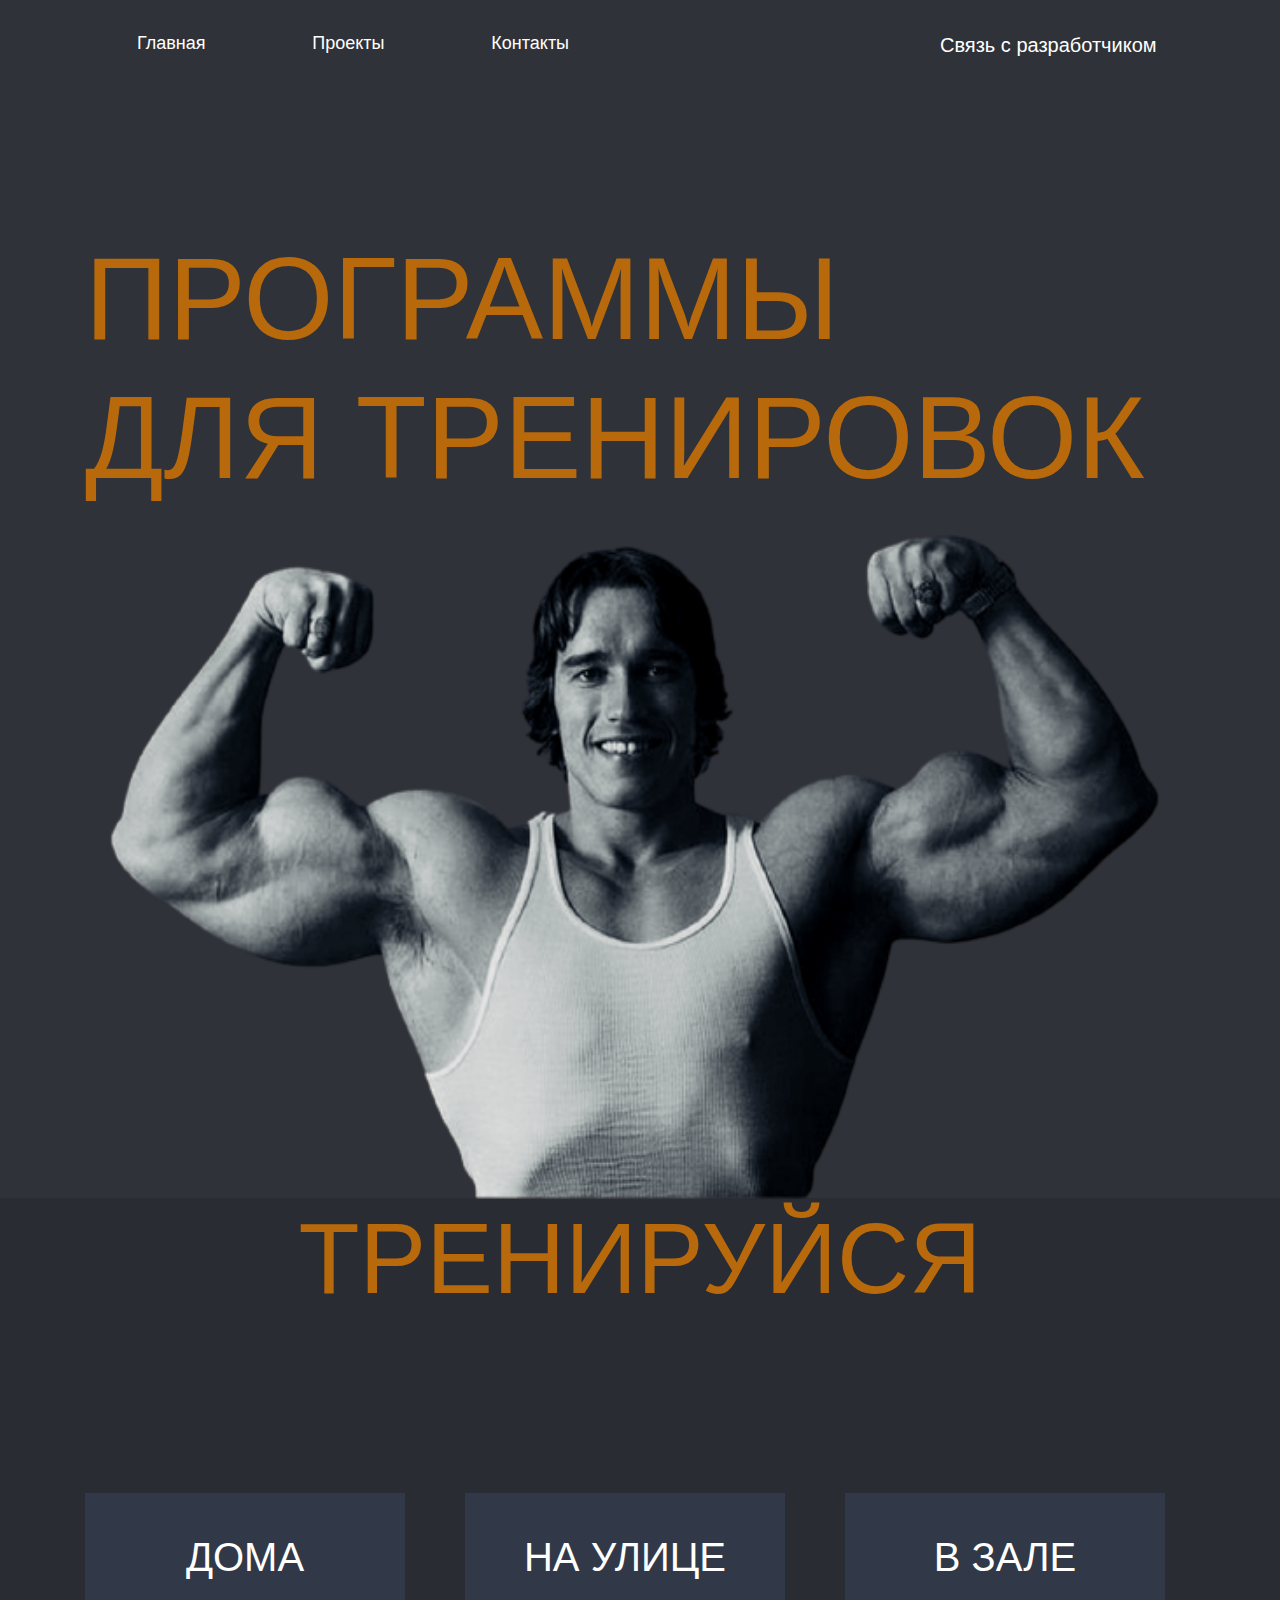
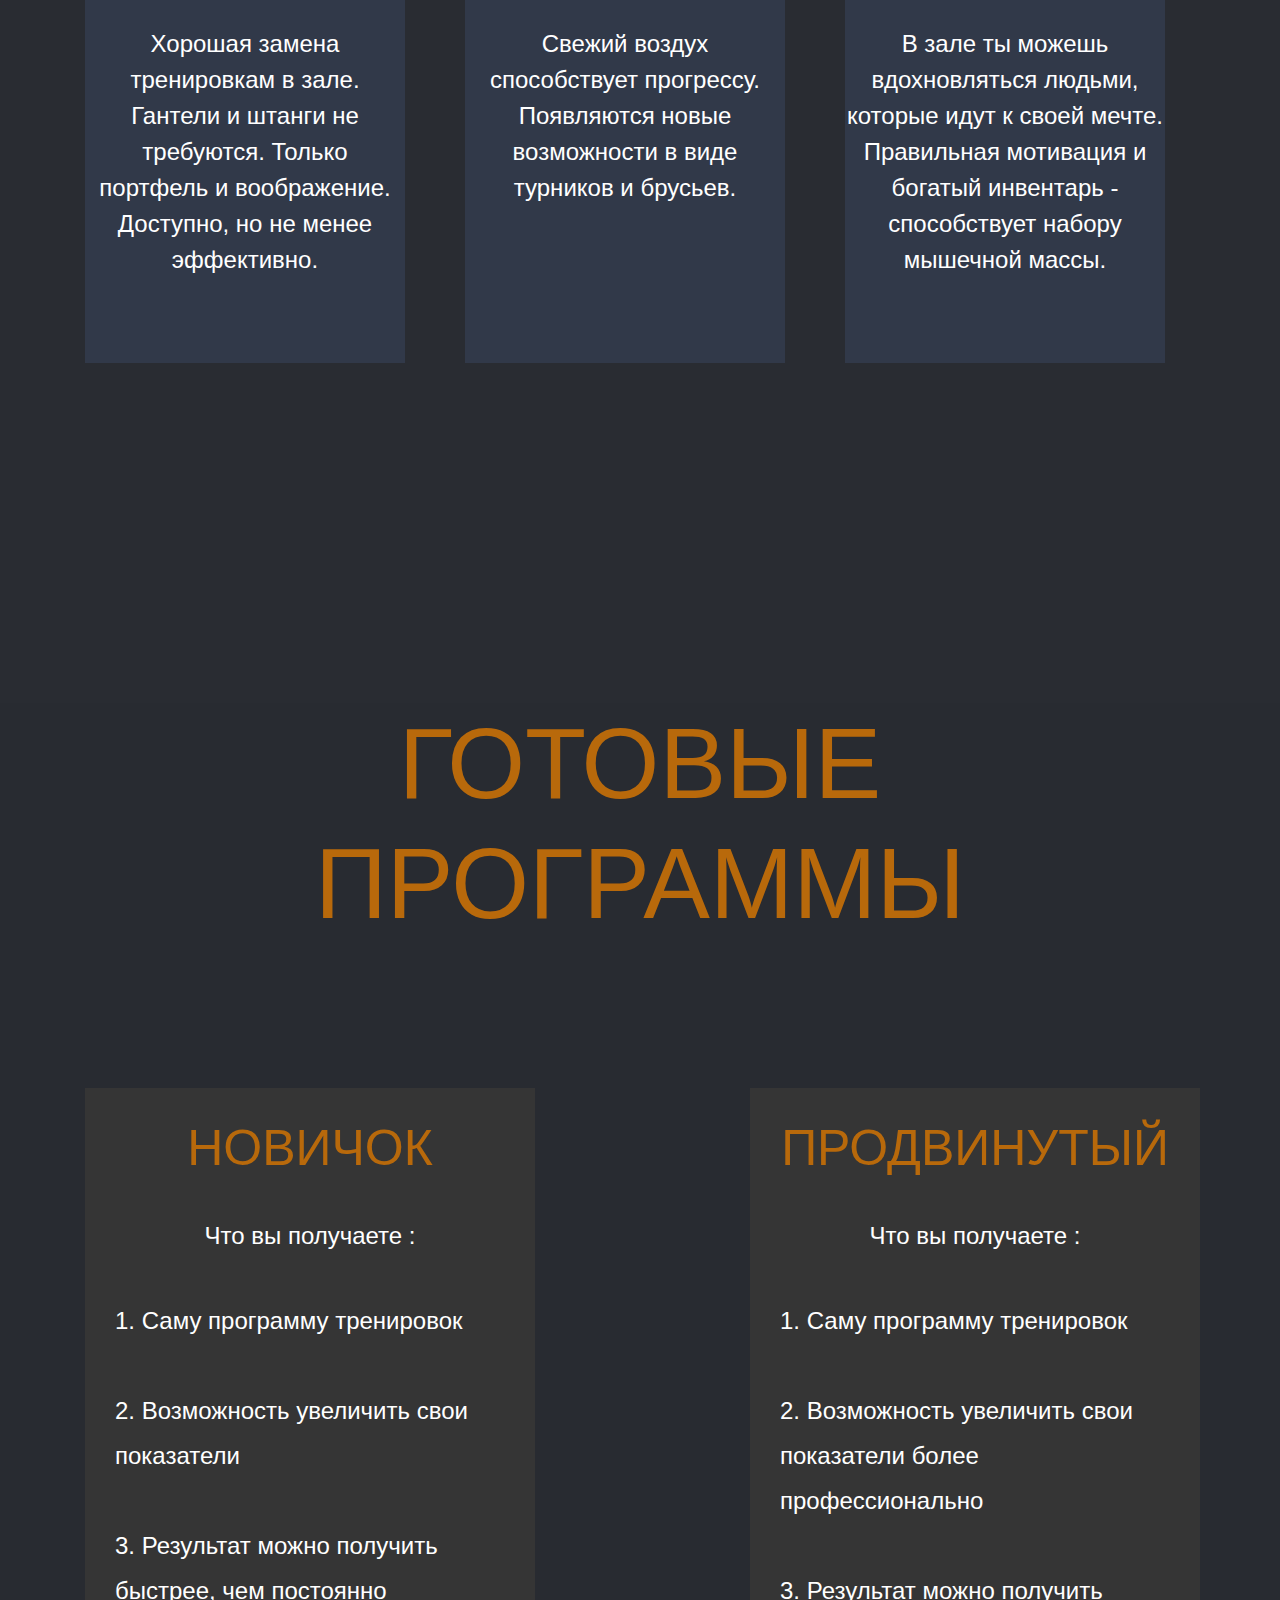
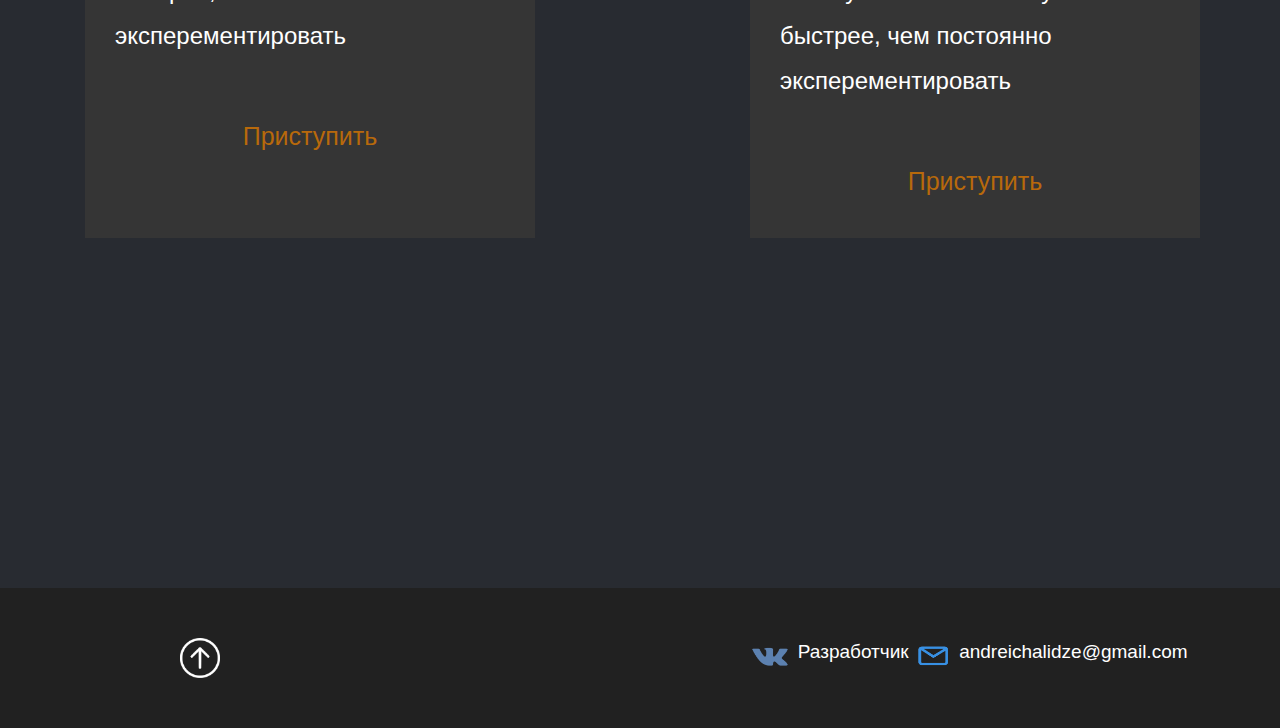
==== index.html @ c615dbe6 "created a website" ====
<!doctype html>
<html lang="ru">
  <head>
    <title>Program</title>
    <!-- Required meta tags -->
    <meta charset="utf-8">
    <meta name="viewport" content="width=device-width, initial-scale=1, shrink-to-fit=no">
    <link rel="stylesheet" href="styles/style.css">
    <!-- Bootstrap CSS -->
    <link rel="stylesheet" href="https://stackpath.bootstrapcdn.com/bootstrap/4.3.1/css/bootstrap.min.css" integrity="sha384-ggOyR0iXCbMQv3Xipma34MD+dH/1fQ784/j6cY/iJTQUOhcWr7x9JvoRxT2MZw1T" crossorigin="anonymous">
  </head>
  <body>
    <section class="main">
      <div class="container">
        <!--Main-header-->
        <div class="main-header">
          <div class="row">
            <div class="col-lg-6 col-md-12 col-12">
              <div class="main-header-menu">
                <a href="#main">Главная</a>
                <a href="#services">Проекты</a>
                <a href="#contacts">Контакты</a>
              </div>
            </div>
            <div class="col-lg-3 offset-lg-3">
              <div class="main-header-contacts">
                <a href="mailto:andreichalidze@gmail.com">Связь с разработчиком</a>
              </div>
            </div>
          </div>
        </div>
        <!--Main-content-->
        <div id="main" class="main-content">
          <div class="row">
            <div class="col-lg-12 col-md-12">
              <div class="main-content-text">
                <h1>ПРОГРАММЫ <br> ДЛЯ ТРЕНИРОВОК</h1>
              </div>
            </div>
           <div class="main-content-img">
              <img src="img/human.png" alt="Human" >
           </div>
          </div>
        </div>
      </div>
    </section>
    <!--Section work-->
<section class="work">
  <div class="container">
    <div class="work-header text-center">
      <h2>ТРЕНИРУЙСЯ</h2>
    </div>
    <div class="work-content">
      <div class="row">
          <div class="col-lg-4">
            <div class="box">
              <h2>ДОМА</h2>
            <p>Хорошая замена тренировкам в зале.
               Гантели и штанги не требуются.
               Только портфель и воображение.
                Доступно, но не менее эффективно.</p>
            </div>
          </div>
          <div class="col-lg-4 c">
            <div class="box">
              <h2>НА УЛИЦЕ</h2>
            <p>Свежий воздух способствует прогрессу.
              Появляются новые возможности в виде
               турников и брусьев.</p>
            </div>
          </div>
          <div class="col-lg-4">
            <div class="box">
              <h2>В ЗАЛЕ</h2>
            <p>В зале ты можешь вдохновляться людьми, 
              которые идут к своей мечте.
               Правильная мотивация и богатый инвентарь
                - способствует набору мышечной массы.</p>
            </div>
          </div>
      </div>
    </div>
      </div>
</section>
 <!--Section services-->
<section id="services" class="services">
 <div class="container">
    <div class="services-header text-center">
      <h2>ГОТОВЫЕ <br> ПРОГРАММЫ</h2>
    </div>
   <div class="services-content">
      <div class="row">
        <div class="col-lg-5 col-md-12">
          <div class="box">
            <h2>НОВИЧОК</h2>
          <p>Что вы получаете :</p>
          <p>1. Саму программу тренировок
            <br> <br>
            2. Возможность увеличить свои показатели
            <br> <br>
            3. Результат можно получить 
            быстрее, чем постоянно эксперементировать  </p>
            <a href="page/page_2/index.html">Приступить</a>
          </div>
        </div>
        <div class="col-lg-5 offset-lg-2 col-md-12">
            <div class="box">
              <h2>ПРОДВИНУТЫЙ</h2>
            <p>Что вы получаете :</p>
            <p>1. Саму программу тренировок
              <br> <br>
              2. Возможность увеличить свои показатели более профессионально
              <br> <br>
              3. Результат можно получить 
              быстрее, чем постоянно эксперементировать  </p>
              <a href="page/page_2/index.html">Приступить</a>
          </div>
      </div>
    </div>
 </div>
</section>

<!--Section contacts-->
<section id="contacts" class="contacts">
  <div class="container">
    <div class="row">
      <div class="col-lg-2 offset-lg-1">
        <div class="contacts-menu">
          <a href="#main"><img src="img/icons/ya-removebg-preview.png" alt="Якорь на верх"></a>
        </div>
      </div>
      <div class="col-lg-5 offset-lg-4 col-md-12">
        <div class="contacts-social">
          <img src="img/icons/vk-removebg-preview.png" alt="vk">
          <a href="#">Разработчик</a>
          <img src="img/icons/mail-removebg-preview.png" alt="mail">
          <a href="mailto:andreichalidze@gmail.com">andreichalidze@gmail.com</a>
        </div>
      </div>
    </div>
  </div>
</section>
    <!-- jQuery first, then Popper.js, then Bootstrap JS -->
    <script src="https://stackpath.bootstrapcdn.com/bootstrap/4.3.1/js/bootstrap.min.js" integrity="sha384-JjSmVgyd0p3pXB1rRibZUAYoIIy6OrQ6VrjIEaFf/nJGzIxFDsf4x0xIM+B07jRM" crossorigin="anonymous"></script>
  </body>
</html>
---- styles/style.css ----
html {
  font-size: 10px;
}
body {
  height: 100vh;
  width: 100%;
  margin: 0 auto ;
}
.main {
  background-color: #2F3238;
}
.main-header-menu {
  padding: 3rem 0;
}
.main-header-menu a {
  margin: 0 5.2rem;
  font-size: 1.8rem;
  color: #FFFFFF;
}
.main-header-menu a:hover {
  color: #fc557c;
  text-decoration: none;
  border-bottom: 1px solid #fc557c;
  transition: 0.4s;
}
.main-header-menu a:focus {
  color: #fc557c;
  border-bottom: 1px solid #fc557c;
}
.main-header-contacts {
  padding: 3rem 0;
}
.main-header-contacts a {
  font-size: 2rem;
  color: #FFFFFF;
}
.main-header-contacts a:hover {
  color: #fc557c;
  text-decoration: none;
  border-bottom: 1px solid #fc557c;
  transition: 0.4s;
}
.main-header-contacts a:focus {
  color: #fc557c;
  border-bottom: 1px solid #fc557c;
}
.main-content-text {
  margin-top: 14rem;
}
.main-content-text h1 {
  color: #B8690B;
  font-size: 11.6rem;
}
.main-content-img {
  display: block;
  text-align: center;
  margin-left: -6rem;
  margin-top: 1.1rem;
  margin-bottom: -0.8rem;
}
.main-content-img img {
  width: 1209px;
  height: 682px;
}
.work {
  background-color: #292C32;
}
.work-header h2 {
  font-weight: 500;
  font-size: 10rem;
  color: #B8690B;
}
.work-content .box {
  background-color: #313949;
  width: 32rem;
  height: 47rem;
  margin-top: 17rem;
  margin-bottom: 34rem;
}
.work-content .box h2 {
  padding: 4rem;
  text-align: center;
  font-weight: 500;
  font-size: 4rem;
  color: #FFFFFF;
}
.work-content .box p {
  text-align: center;
  font-weight: 500;
  font-size: 2.4rem;
  color: #FFFFFF;
}
.services {
  background-color: #282b31;
}
.services-header h2 {
  font-weight: 500;
  font-size: 10rem;
  color: #B8690B;
}
.services-content h2 {
  text-align: center;
  padding: 3rem;
  font-weight: 500;
  font-size: 5rem;
  color: #B8690B;
}
.services-content a {
  margin-top: 6rem;
  font-weight: 500;
  font-size: 2.5rem;
  color: #B8690B;
  display: block;
  text-align: center;
}
.services-content a:hover {
  color: #e2810b;
  text-decoration: none;
  transition: 0.4s;
}
.services-content .box {
  background-color: #353535;
  height: 75rem;
  width: 46rem;
  margin-top: 14rem;
  margin-bottom: 35rem;
}
.services-content .box p {
  line-height: 5rem;
  padding: 3rem 3rem 0 3rem;
  font-weight: 500;
  font-size: 2.5rem;
  color: #FFFFFF;
}
.services-content .box p:nth-child(2) {
  text-align: center;
  padding: 0;
}
.services-content .box {
  background-color: #353535;
  height: 75rem;
  width: 45rem;
  margin-top: 14rem;
  margin-bottom: 35rem;
}
.services-content .box p {
  line-height: 4.5rem;
  padding: 3rem 3rem 0 3rem;
  font-weight: 500;
  font-size: 2.4rem;
  color: #FFFFFF;
}
.services-content .box p:nth-child(2) {
  text-align: center;
  padding: 0;
}
.contacts {
  padding: 5rem;
  background-color: #212121;
  display: block;
}
.contacts-menu img {
  width: 40px;
  height: 40px;
}
.contacts-social a {
  color: #FFFFFF;
  font-size: 19px;
  padding: 0 0.5rem;
}
.contacts-social a:hover {
  color: #fc557c;
  text-decoration: none;
  border-bottom: 1px solid #fc557c;
  transition: 0.4s;
}
.contacts-social a:focus {
  color: #fc557c;
  border-bottom: 1px solid #fc557c;
}
.contacts-social img {
  width: 40px ;
  height: 28px;
}
.contacts-social img:nth-child(3) {
  width: 35px;
  height: 30px;
}
@media (max-width: 575px) {
  .main-header-menu {
    text-align: center;
  }
  .main-header-menu a {
    margin: 1rem;
    font-size: 1.2rem;
  }
  .main-header-contacts {
    text-align: center;
  }
  .main-header-contacts a {
    font-size: 0;
  }
  .main-content-text {
    margin-top: 1rem;
  }
  .main-content-text h1 {
    font-size: 5rem ;
  }
  .main-content-img {
    display: block;
    text-align: center;
    margin-left: -1.3rem;
    margin-top: 1.6rem;
    margin-bottom: -0.5rem;
  }
  .main-content-img img {
    width: 365px;
    height: 230px;
  }
  .work-header {
    padding: 3.2rem 0 0 0;
  }
  .work-header h2 {
    font-size: 4rem;
  }
  .work-content .box {
    margin-top: 5rem;
    margin-left: 1rem;
    margin-bottom: 3rem;
    height: 35rem;
  }
  .work-content .box h2 {
    font-size: 3rem;
  }
  .work-content .box p {
    font-size: 1.5rem;
    line-height: 3rem;
  }
  .services-header {
    padding: 3.5rem 0 0 0;
  }
  .services-header h2 {
    font-size: 4rem;
  }
  .services-content .box {
    width: 35rem;
    height: 50rem;
    margin-left: -1rem;
    margin-bottom: 1rem;
  }
  .services-content .box h2 {
    font-size: 3rem;
    text-align: center;
  }
  .services-content .box p {
    font-size: 1.5rem;
    line-height: 3rem;
  }
  .services-content .box a {
    font-size: 2rem;
  }
  .services-content .box {
    width: 35rem;
    height: 50rem;
    margin-left: -1rem;
    margin-bottom: 3rem;
  }
  .services-content .box h2 {
    font-size: 3rem;
    text-align: center;
  }
  .services-content .box p {
    font-size: 1.5rem;
    line-height: 3rem;
  }
  .services-content .box a {
    font-size: 2rem;
  }
  .contacts-menu img {
    width: 0;
    height: 0;
  }
  .contacts-social {
    text-align: center;
  }
  .contacts-social a {
    font-size: 1rem;
  }
  .contacts-social a:nth-child(4) {
    padding: 2rem 0 0 0 ;
  }
  .contacts-social img {
    margin-left: 2rem;
    width: 0px ;
    height: 0px;
  }
  .contacts-social img:nth-child(3) {
    width: 0px;
    height: 0px;
  }
}
@media (max-width: 767px) {
  .main-header-menu {
    text-align: center;
  }
  .main-header-menu a {
    margin: 1rem;
    font-size: 1.3rem;
  }
  .main-header-contacts {
    text-align: center;
  }
  .main-header-contacts a {
    font-size: 0;
  }
  .main-content-text {
    margin-top: 1rem;
  }
  .main-content-text h1 {
    text-align: center;
    font-size: 6rem ;
  }
  .main-content-img {
    display: block;
    text-align: center;
    margin-left: 5rem;
    margin-top: 1.9rem;
    margin-bottom: -0.5rem;
  }
  .main-content-img img {
    width: 380px;
    height: 240px;
  }
  .work-header {
    padding: 3.2rem 0 0 0;
  }
  .work-header h2 {
    font-size: 4rem;
  }
  .work-content .box {
    margin-top: 5rem;
    margin-left: 19rem;
    margin-bottom: 3rem;
    height: 35rem;
  }
  .work-content .box h2 {
    font-size: 3rem;
  }
  .work-content .box p {
    font-size: 1.5rem;
    line-height: 3rem;
  }
  .services-header {
    padding: 3.5rem 0 0 0;
  }
  .services-header h2 {
    font-size: 4rem;
  }
  .services-content .box {
    width: 35rem;
    height: 50rem;
    margin-left: 19rem;
    margin-bottom: 1rem;
  }
  .services-content .box h2 {
    font-size: 3rem;
    text-align: center;
  }
  .services-content .box p {
    font-size: 1.5rem;
    line-height: 3rem;
  }
  .services-content .box a {
    font-size: 2rem;
  }
  .services-content .box {
    width: 35rem;
    height: 50rem;
    margin-left: -1rem;
    margin-bottom: 3rem;
  }
  .services-content .box h2 {
    font-size: 3rem;
    text-align: center;
  }
  .services-content .box p {
    font-size: 1.5rem;
    line-height: 3rem;
  }
  .services-content .box a {
    font-size: 2rem;
  }
  .contacts-menu img {
    width: 0;
    height: 0;
  }
  .contacts-social {
    text-align: center;
  }
  .contacts-social a {
    font-size: 1rem;
  }
  .contacts-social a:nth-child(4) {
    padding: 2rem 0 0 0 ;
  }
  .contacts-social img {
    margin-left: 2rem;
    width: 0px ;
    height: 0px;
  }
  .contacts-social img:nth-child(3) {
    width: 0px;
    height: 0px;
  }
}
@media (max-width: 992px) {
  .main-header-menu a {
    margin: 4.5rem;
    font-size: 1.3rem;
  }
  .main-header-contacts a {
    font-size: 1.4rem;
  }
  .main-content-text {
    margin-top: 4rem;
  }
  .main-content-text h1 {
    text-align: center;
    font-size: 9rem ;
  }
  .main-content-img {
    display: block;
    text-align: center;
    margin-left: 13rem;
    margin-top: 1.9rem;
    margin-bottom: -0.5rem;
  }
  .main-content-img img {
    width: 709px;
    height: 390px;
  }
  .work-header {
    padding: 3.2rem 0 0 0;
  }
  .work-header h2 {
    font-size: 5.5rem;
  }
  .work-content .box {
    margin-top: 5rem;
    margin-left: -1.5rem;
    margin-bottom: 3rem;
    height: 35rem;
  }
  .work-content .box h2 {
    font-size: 3rem;
  }
  .work-content .box p {
    font-size: 1.5rem;
    line-height: 3rem;
  }
  .services-header {
    padding: 3.5rem 0 0 0;
  }
  .services-header h2 {
    font-size: 5.5rem;
  }
  .services-content .box {
    width: 35rem;
    height: 50rem;
    margin-bottom: 3rem;
  }
  .services-content .box h2 {
    font-size: 3rem;
    text-align: center;
  }
  .services-content .box p {
    font-size: 1.5rem;
    line-height: 3rem;
  }
  .services-content .box a {
    font-size: 2rem;
  }
  .services-content .box {
    width: 35rem;
    height: 50rem;
    margin-left: 1rem;
    margin-bottom: 5rem;
  }
  .services-content .box h2 {
    font-size: 3rem;
    text-align: center;
  }
  .services-content .box p {
    font-size: 1.5rem;
    line-height: 3rem;
  }
  .services-content .box a {
    font-size: 2rem;
  }
  .contacts-menu img {
    width: 30px;
    height: 30px;
  }
  .contacts-social {
    text-align: center;
  }
  .contacts-social a {
    font-size: 1rem;
  }
  .contacts-social a:nth-child(4) {
    padding: 2rem 0 0 0 ;
  }
  .contacts-social img {
    margin-left: 5rem;
    width: 0px ;
    height: 0px;
  }
  .contacts-social img:nth-child(3) {
    width: 0px;
    height: 0px;
  }
}
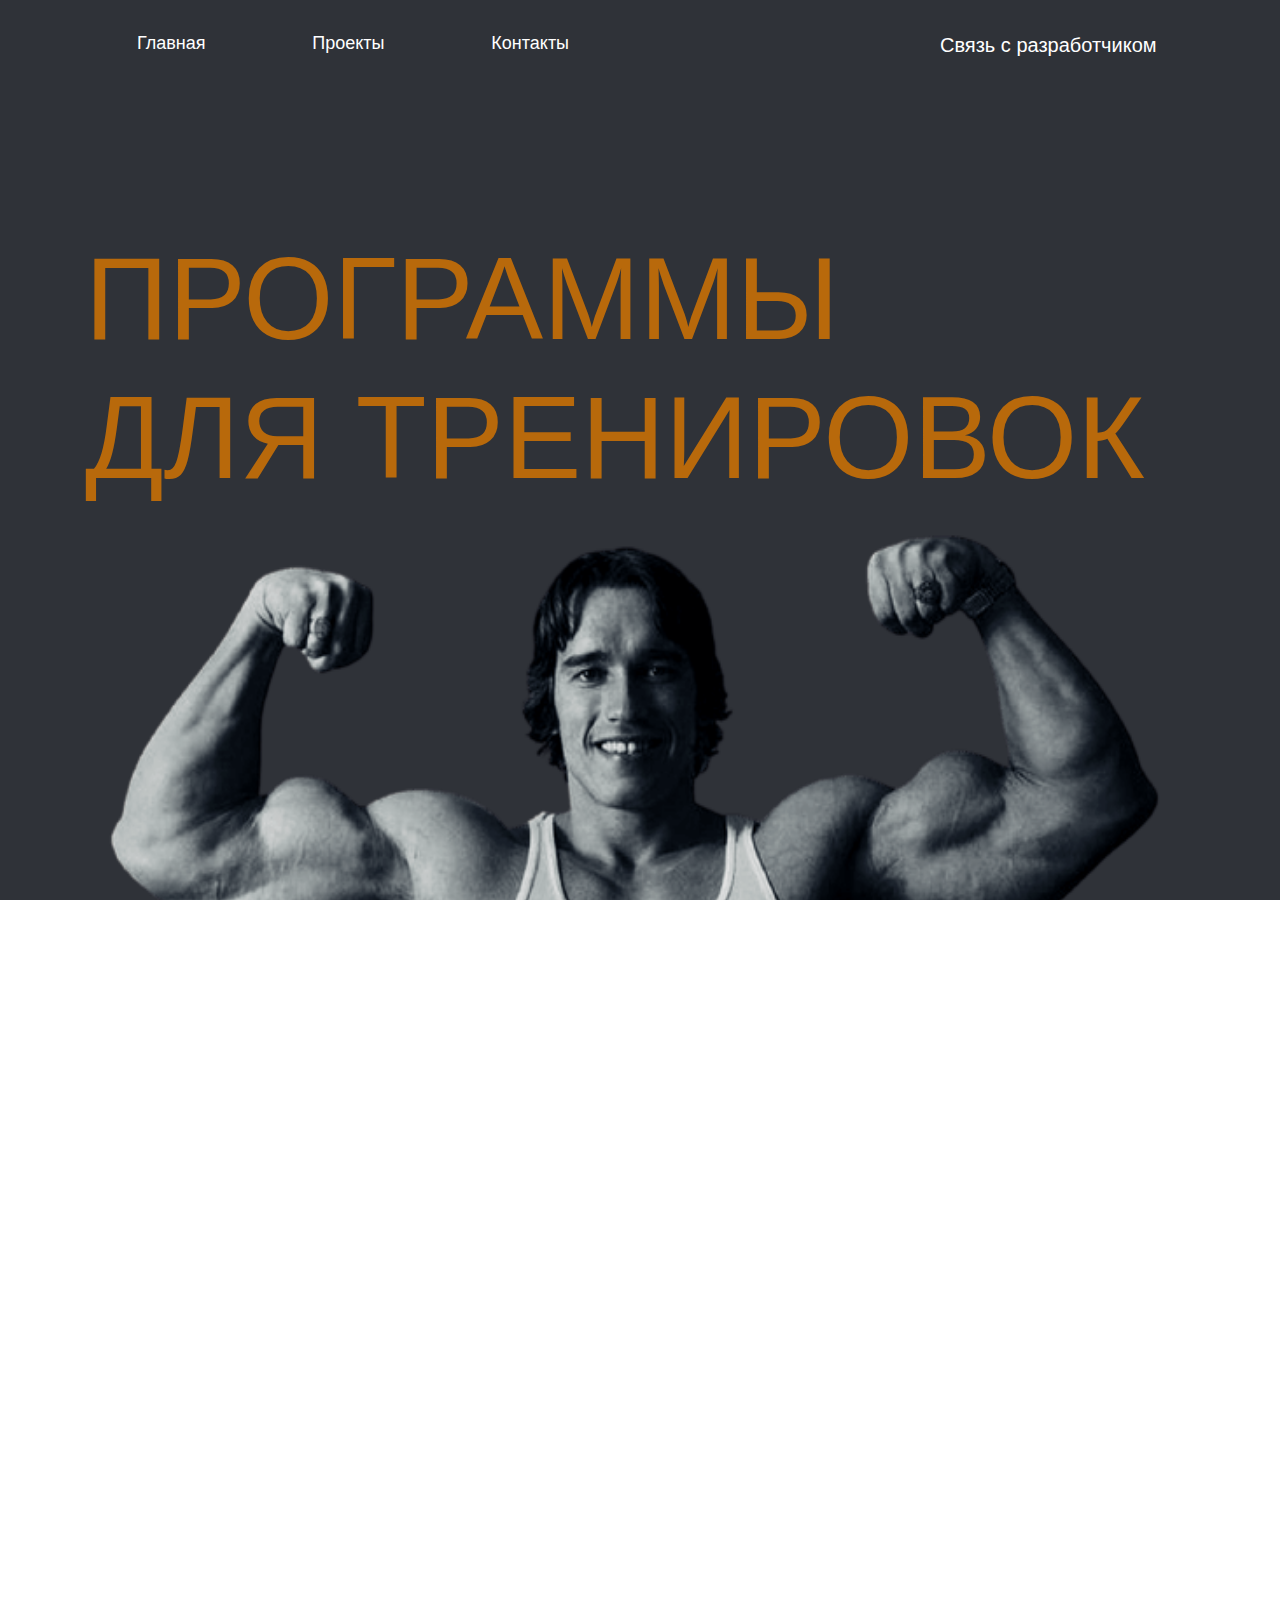
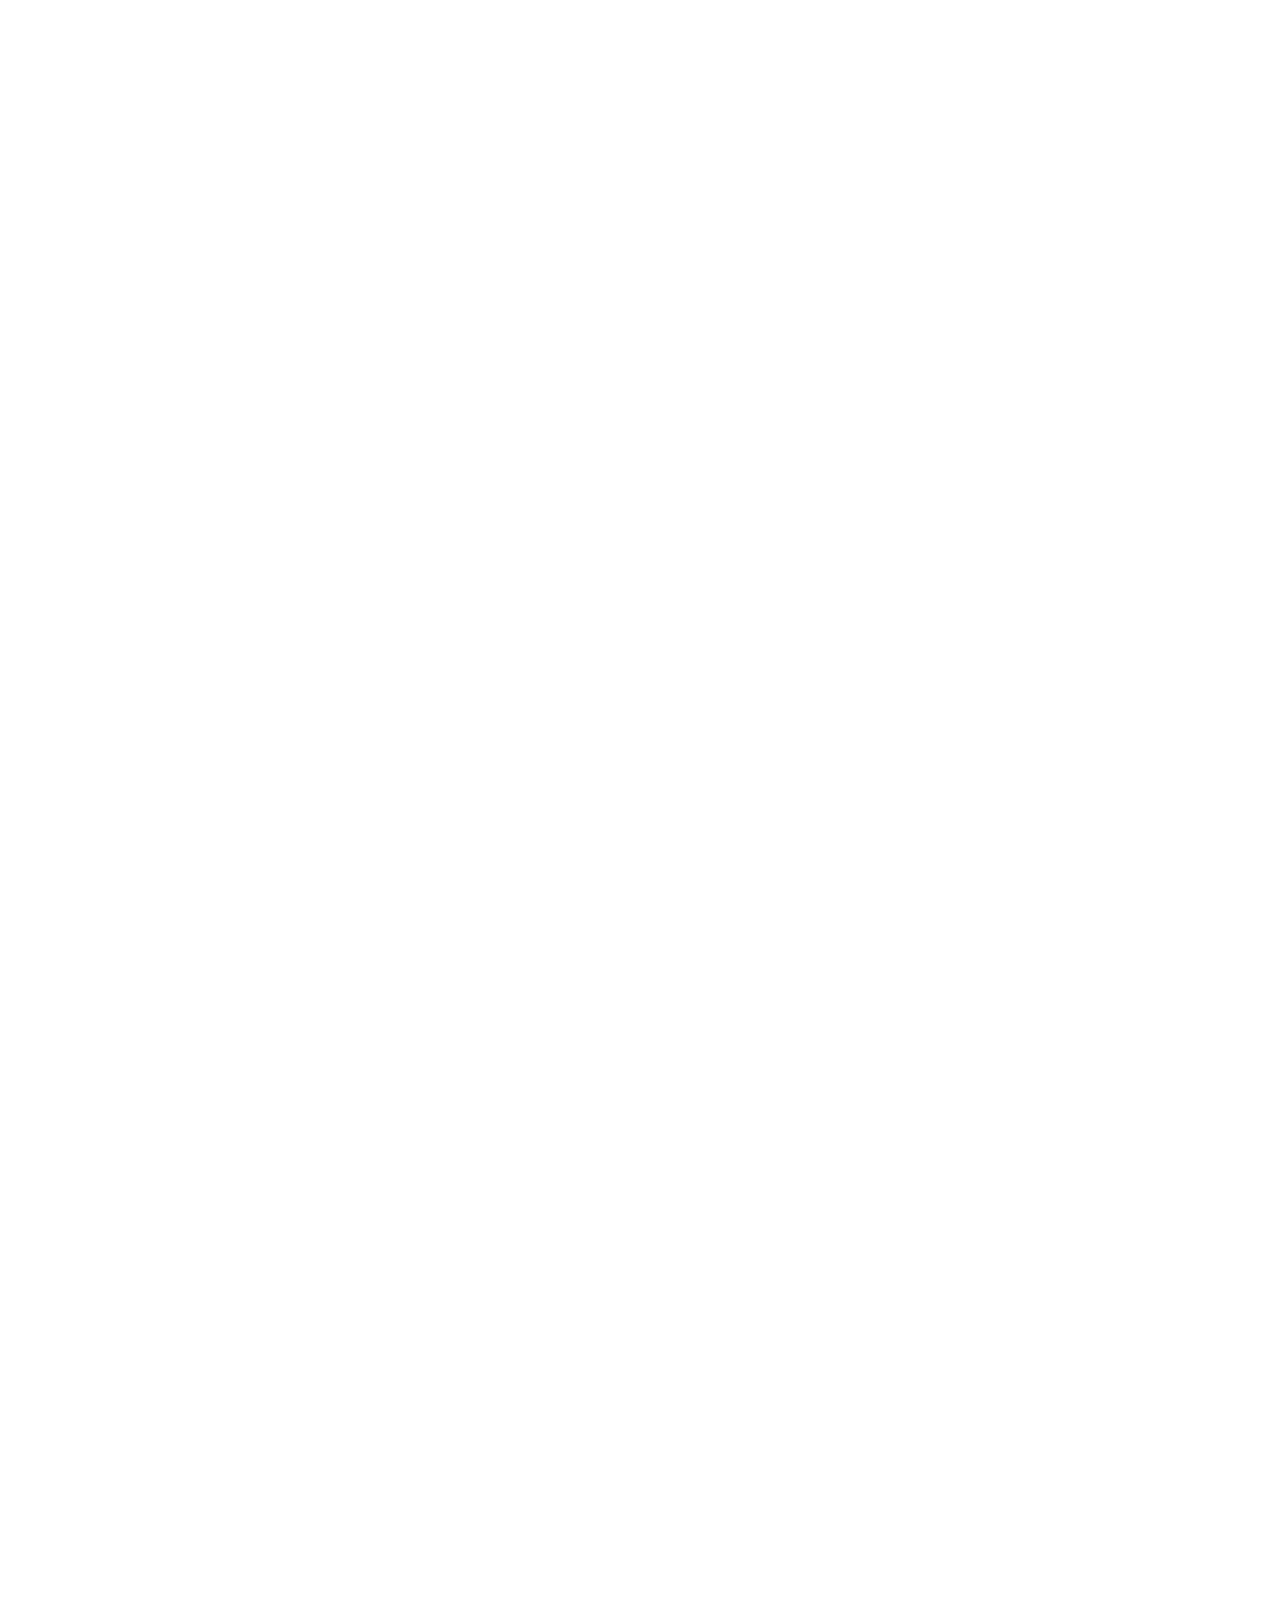
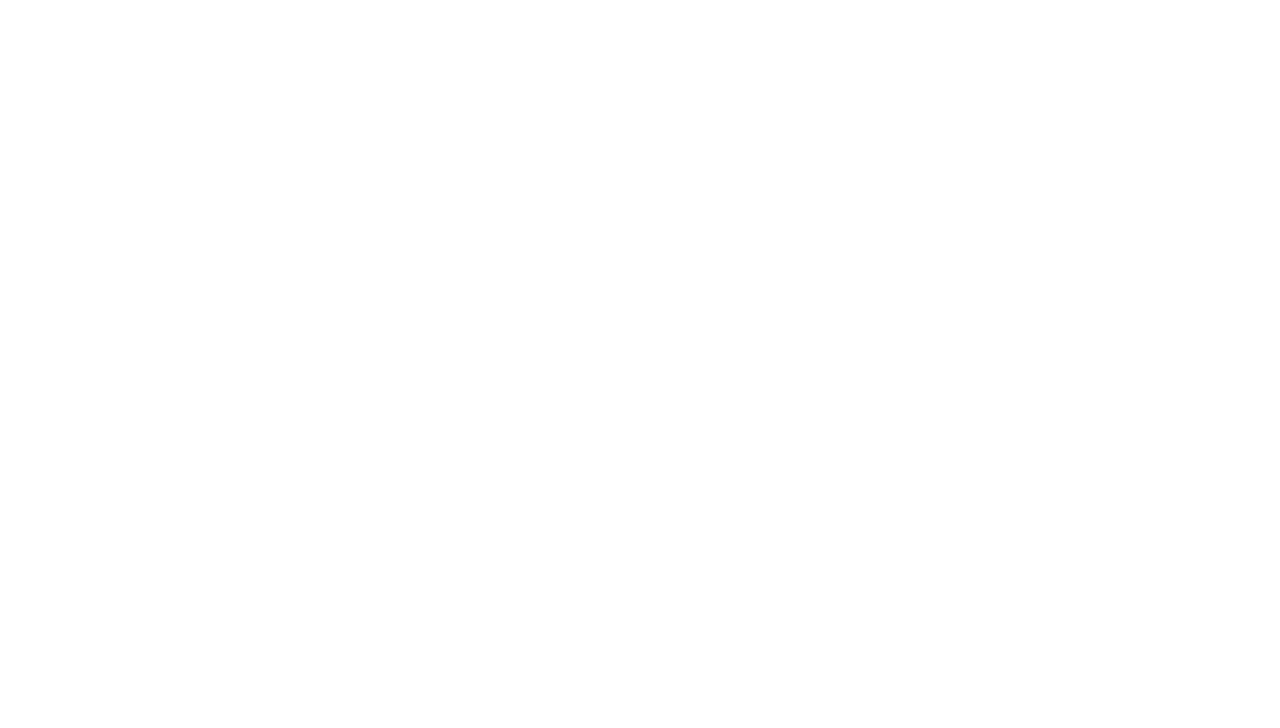
==== commit 7d631d12: "adaptive" ====
--- a/index.html
+++ b/index.html
@@ -15,7 +15,7 @@
         <!--Main-header-->
         <div class="main-header">
           <div class="row">
-            <div class="col-lg-6 col-md-12 col-12">
+            <div class="col-lg-6">
               <div class="main-header-menu">
                 <a href="#main">Главная</a>
                 <a href="#services">Проекты</a>
@@ -32,7 +32,7 @@
         <!--Main-content-->
         <div id="main" class="main-content">
           <div class="row">
-            <div class="col-lg-12 col-md-12">
+            <div class="col-lg-12">
               <div class="main-content-text">
                 <h1>ПРОГРАММЫ <br> ДЛЯ ТРЕНИРОВОК</h1>
               </div>
@@ -61,7 +61,7 @@
                 Доступно, но не менее эффективно.</p>
             </div>
           </div>
-          <div class="col-lg-4 c">
+          <div class="col-lg-4">
             <div class="box">
               <h2>НА УЛИЦЕ</h2>
             <p>Свежий воздух способствует прогрессу.
@@ -85,12 +85,12 @@
  <!--Section services-->
 <section id="services" class="services">
  <div class="container">
-    <div class="services-header text-center">
-      <h2>ГОТОВЫЕ <br> ПРОГРАММЫ</h2>
-    </div>
-   <div class="services-content">
+      <div class="services-header text-center">
+        <h2>ГОТОВЫЕ <br> ПРОГРАММЫ</h2>
+      </div>
+    <div class="services-content">
       <div class="row">
-        <div class="col-lg-5 col-md-12">
+        <div class="col-lg-5">
           <div class="box">
             <h2>НОВИЧОК</h2>
           <p>Что вы получаете :</p>
@@ -103,9 +103,9 @@
             <a href="page/page_2/index.html">Приступить</a>
           </div>
         </div>
-        <div class="col-lg-5 offset-lg-2 col-md-12">
-            <div class="box">
-              <h2>ПРОДВИНУТЫЙ</h2>
+        <div class="col-lg-5 offset-lg-2 ">
+            <div class="box box2">
+              <h2 class="box_2">ПРОДВИНУТЫЙ</h2>
             <p>Что вы получаете :</p>
             <p>1. Саму программу тренировок
               <br> <br>
@@ -119,7 +119,6 @@
     </div>
  </div>
 </section>
-
 <!--Section contacts-->
 <section id="contacts" class="contacts">
   <div class="container">
@@ -129,7 +128,7 @@
           <a href="#main"><img src="img/icons/ya-removebg-preview.png" alt="Якорь на верх"></a>
         </div>
       </div>
-      <div class="col-lg-5 offset-lg-4 col-md-12">
+      <div class="col-lg-5 offset-lg-4">
         <div class="contacts-social">
           <img src="img/icons/vk-removebg-preview.png" alt="vk">
           <a href="#">Разработчик</a>
--- a/styles/style.css
+++ b/styles/style.css
@@ -1,7 +1,11 @@
 html {
+  overflow-x: hidden;
   font-size: 10px;
+  height: 100vh;
+  width: 100%;
 }
 body {
+  overflow-x: hidden;
   height: 100vh;
   width: 100%;
   margin: 0 auto ;
@@ -186,337 +190,393 @@
   width: 35px;
   height: 30px;
 }
-@media (max-width: 575px) {
+@media (max-width: 320px) {
   .main-header-menu {
-    text-align: center;
+    margin: 3rem 5rem 0 0;
+    margin-left: 10rem;
   }
   .main-header-menu a {
     margin: 1rem;
-    font-size: 1.2rem;
+    font-size: 2rem ;
+  }
+  .main-header-menu a:nth-child(2) {
+    margin-top: 0;
+  }
+  .main-header-menu a:nth-child(3) {
+    margin-top: 0;
   }
   .main-header-contacts {
     text-align: center;
   }
   .main-header-contacts a {
-    font-size: 0;
+    display: none;
   }
   .main-content-text {
-    margin-top: 1rem;
+    margin-top: 0rem;
+    margin-left: 1rem;
+    margin-bottom: 8rem;
   }
   .main-content-text h1 {
-    font-size: 5rem ;
+    font-size: 3.8rem;
   }
   .main-content-img {
-    display: block;
-    text-align: center;
-    margin-left: -1.3rem;
-    margin-top: 1.6rem;
-    margin-bottom: -0.5rem;
-  }
-  .main-content-img img {
-    width: 365px;
-    height: 230px;
+    display: none;
   }
   .work-header {
     padding: 3.2rem 0 0 0;
   }
   .work-header h2 {
-    font-size: 4rem;
+    font-size: 3rem;
   }
   .work-content .box {
-    margin-top: 5rem;
-    margin-left: 1rem;
-    margin-bottom: 3rem;
-    height: 35rem;
+    background-color: #292C32;
+    margin-top: 6rem;
+    margin-left: -1rem;
+    margin-bottom: 3rem;
+    height: 10rem;
   }
   .work-content .box h2 {
     font-size: 3rem;
   }
   .work-content .box p {
-    font-size: 1.5rem;
-    line-height: 3rem;
+    display: none;
   }
   .services-header {
     padding: 3.5rem 0 0 0;
   }
   .services-header h2 {
-    font-size: 4rem;
+    font-size: 3rem;
+  }
+  .services-content {
+    margin-left: -6rem;
   }
   .services-content .box {
-    width: 35rem;
-    height: 50rem;
-    margin-left: -1rem;
-    margin-bottom: 1rem;
+    width: 30rem;
+    height: 25rem;
+    margin-left: 5.5rem;
+    margin-bottom: 3rem;
   }
   .services-content .box h2 {
-    font-size: 3rem;
-    text-align: center;
+    margin-left: auto;
+    font-size: 3rem;
+    text-align: center;
+  }
+  .services-content .box .box_2 {
+    margin-left: -2rem;
   }
   .services-content .box p {
-    font-size: 1.5rem;
-    line-height: 3rem;
+    display: none;
   }
   .services-content .box a {
-    font-size: 2rem;
-  }
-  .services-content .box {
-    width: 35rem;
-    height: 50rem;
-    margin-left: -1rem;
-    margin-bottom: 3rem;
-  }
-  .services-content .box h2 {
-    font-size: 3rem;
-    text-align: center;
-  }
-  .services-content .box p {
-    font-size: 1.5rem;
-    line-height: 3rem;
-  }
-  .services-content .box a {
-    font-size: 2rem;
+    font-size: 1.8rem;
   }
   .contacts-menu img {
-    width: 0;
-    height: 0;
+    display: none;
   }
   .contacts-social {
     text-align: center;
   }
   .contacts-social a {
-    font-size: 1rem;
+    margin-left: -0.3rem;
+    font-size: 1.5rem;
   }
   .contacts-social a:nth-child(4) {
+    margin-left: -2rem;
     padding: 2rem 0 0 0 ;
   }
   .contacts-social img {
-    margin-left: 2rem;
-    width: 0px ;
-    height: 0px;
-  }
-  .contacts-social img:nth-child(3) {
-    width: 0px;
-    height: 0px;
-  }
-}
-@media (max-width: 767px) {
-  .main-header-menu {
-    text-align: center;
-  }
+    display: none;
+  }
+}
+@media (max-width: 375px) {
   .main-header-menu a {
-    margin: 1rem;
-    font-size: 1.3rem;
+    margin: 0 1.8rem;
+    font-size: 1.8rem;
+    margin-top: 0rem;
+  }
+  .main-header-menu a:nth-child(2) {
+    margin-top: 0;
+  }
+  .main-header-menu a:nth-child(3) {
+    margin-top: 0;
   }
   .main-header-contacts {
     text-align: center;
   }
   .main-header-contacts a {
-    font-size: 0;
+    display: none;
   }
   .main-content-text {
-    margin-top: 1rem;
+    margin-top: 0;
+    margin-left: -0.5rem;
+    margin-bottom: 8rem;
   }
   .main-content-text h1 {
-    text-align: center;
-    font-size: 6rem ;
+    font-size: 4rem ;
   }
   .main-content-img {
-    display: block;
-    text-align: center;
-    margin-left: 5rem;
-    margin-top: 1.9rem;
-    margin-bottom: -0.5rem;
-  }
-  .main-content-img img {
-    width: 380px;
-    height: 240px;
+    display: none;
   }
   .work-header {
     padding: 3.2rem 0 0 0;
   }
   .work-header h2 {
-    font-size: 4rem;
+    font-size: 3.5rem;
   }
   .work-content .box {
-    margin-top: 5rem;
-    margin-left: 19rem;
-    margin-bottom: 3rem;
-    height: 35rem;
+    margin-top: 6rem;
+    margin-left: 1rem;
+    margin-bottom: 3rem;
   }
   .work-content .box h2 {
     font-size: 3rem;
-  }
-  .work-content .box p {
-    font-size: 1.5rem;
-    line-height: 3rem;
   }
   .services-header {
     padding: 3.5rem 0 0 0;
   }
   .services-header h2 {
-    font-size: 4rem;
+    font-size: 3.5rem;
+  }
+  .services-content {
+    margin-left: -6rem;
   }
   .services-content .box {
-    width: 35rem;
-    height: 50rem;
-    margin-left: 19rem;
-    margin-bottom: 1rem;
+    width: 30rem;
+    height: 55rem;
+    margin-left: 8rem;
+    margin-bottom: 3rem;
   }
   .services-content .box h2 {
-    font-size: 3rem;
-    text-align: center;
+    margin-left: auto;
+    font-size: 2.3rem;
+    text-align: center;
+  }
+  .services-content .box .box_2 {
+    margin-left: -2rem;
   }
   .services-content .box p {
-    font-size: 1.5rem;
-    line-height: 3rem;
+    line-height: 3.5rem;
+    font-size: 1.5rem;
   }
   .services-content .box a {
-    font-size: 2rem;
-  }
-  .services-content .box {
-    width: 35rem;
-    height: 50rem;
-    margin-left: -1rem;
-    margin-bottom: 3rem;
-  }
-  .services-content .box h2 {
-    font-size: 3rem;
-    text-align: center;
-  }
-  .services-content .box p {
-    font-size: 1.5rem;
-    line-height: 3rem;
-  }
-  .services-content .box a {
-    font-size: 2rem;
+    margin-top: 4rem;
+    font-size: 1.8rem;
+  }
+  .services-content .box2 {
+    margin-bottom: 3rem;
+    height: 60rem;
+  }
+  .services-content .box2 a {
+    margin-top: 5rem;
+    font-size: 1.8rem;
   }
   .contacts-menu img {
-    width: 0;
-    height: 0;
+    display: none;
   }
   .contacts-social {
     text-align: center;
   }
   .contacts-social a {
-    font-size: 1rem;
+    margin: 3rem;
+    margin-left: -0.1rem;
+    font-size: 1.5rem;
   }
   .contacts-social a:nth-child(4) {
+    margin-left: 0;
     padding: 2rem 0 0 0 ;
   }
   .contacts-social img {
-    margin-left: 2rem;
-    width: 0px ;
-    height: 0px;
-  }
-  .contacts-social img:nth-child(3) {
-    width: 0px;
-    height: 0px;
-  }
-}
-@media (max-width: 992px) {
+    display: none;
+  }
+}
+@media (max-width: 500px) {
   .main-header-menu a {
-    margin: 4.5rem;
-    font-size: 1.3rem;
+    margin: 0 2.3rem;
+    font-size: 1.8rem;
+    margin-top: 0rem;
+  }
+  .main-header-menu a:nth-child(2) {
+    margin-top: 0;
+  }
+  .main-header-menu a:nth-child(3) {
+    margin-top: 0;
+  }
+  .main-header-contacts {
+    text-align: center;
   }
   .main-header-contacts a {
-    font-size: 1.4rem;
+    display: none;
   }
   .main-content-text {
-    margin-top: 4rem;
+    margin-top: 0;
+    margin-left: -0.5rem;
+    margin-bottom: 8rem;
   }
   .main-content-text h1 {
-    text-align: center;
-    font-size: 9rem ;
+    font-size: 4.5rem;
   }
   .main-content-img {
-    display: block;
-    text-align: center;
-    margin-left: 13rem;
-    margin-top: 1.9rem;
-    margin-bottom: -0.5rem;
-  }
-  .main-content-img img {
-    width: 709px;
-    height: 390px;
+    display: none;
   }
   .work-header {
     padding: 3.2rem 0 0 0;
   }
   .work-header h2 {
-    font-size: 5.5rem;
+    font-size: 3.5rem;
   }
   .work-content .box {
-    margin-top: 5rem;
-    margin-left: -1.5rem;
-    margin-bottom: 3rem;
-    height: 35rem;
+    margin-top: 6rem;
+    margin-left: 3.1rem;
+    margin-bottom: 3rem;
   }
   .work-content .box h2 {
     font-size: 3rem;
-  }
-  .work-content .box p {
-    font-size: 1.5rem;
-    line-height: 3rem;
   }
   .services-header {
     padding: 3.5rem 0 0 0;
   }
   .services-header h2 {
-    font-size: 5.5rem;
+    font-size: 3.5rem;
+  }
+  .services-content {
+    margin-left: -6rem;
   }
   .services-content .box {
-    width: 35rem;
-    height: 50rem;
+    width: 30rem;
+    height: 55rem;
+    margin-left: 10rem;
     margin-bottom: 3rem;
   }
   .services-content .box h2 {
-    font-size: 3rem;
-    text-align: center;
+    margin-left: auto;
+    font-size: 2.3rem;
+    text-align: center;
+  }
+  .services-content .box .box_2 {
+    margin-left: -2rem;
   }
   .services-content .box p {
-    font-size: 1.5rem;
-    line-height: 3rem;
+    line-height: 3.5rem;
+    font-size: 1.5rem;
   }
   .services-content .box a {
-    font-size: 2rem;
+    margin-top: 4rem;
+    font-size: 1.8rem;
+  }
+  .services-content .box2 {
+    margin-bottom: 3rem;
+    height: 60rem;
+  }
+  .services-content .box2 a {
+    margin-top: 5rem;
+    font-size: 1.8rem;
+  }
+  .contacts-menu img {
+    display: none;
+  }
+  .contacts-social {
+    text-align: center;
+  }
+  .contacts-social a {
+    margin: 3rem;
+    margin-left: -0.1rem;
+    font-size: 1.5rem;
+  }
+  .contacts-social a:nth-child(4) {
+    margin-left: 0;
+    padding: 2rem 0 0 0 ;
+  }
+  .contacts-social img {
+    display: none;
+  }
+}
+@media (max-width: 768px) {
+  .main-header-menu a {
+    margin: 7rem;
+  }
+  .main-header-contacts {
+    text-align: center;
+  }
+  .main-content-text {
+    margin-top: 5rem;
+    margin-left: -0.5rem;
+    margin-bottom: 10rem;
+  }
+  .main-content-text h1 {
+    font-size: 6rem ;
+  }
+  .main-content-img {
+    display: none;
+  }
+  .work-header {
+    padding: 3.2rem 0 0 0;
+  }
+  .work-header h2 {
+    font-size: 3.5rem;
+  }
+  .work-content .box {
+    margin-top: 6rem;
+    margin-left: 18rem;
+    margin-bottom: 3rem;
+  }
+  .work-content .box h2 {
+    font-size: 3rem;
+  }
+  .services-header {
+    padding: 3.5rem 0 0 0;
+  }
+  .services-header h2 {
+    font-size: 3.5rem;
+  }
+  .services-content {
+    margin-left: -6rem;
   }
   .services-content .box {
-    width: 35rem;
-    height: 50rem;
-    margin-left: 1rem;
-    margin-bottom: 5rem;
+    width: 30rem;
+    height: 55rem;
+    margin-left: 24rem;
+    margin-bottom: 3rem;
   }
   .services-content .box h2 {
-    font-size: 3rem;
-    text-align: center;
+    margin-left: auto;
+    font-size: 2.3rem;
+    text-align: center;
+  }
+  .services-content .box .box_2 {
+    margin-left: -2rem;
   }
   .services-content .box p {
-    font-size: 1.5rem;
-    line-height: 3rem;
+    line-height: 3.5rem;
+    font-size: 1.5rem;
   }
   .services-content .box a {
-    font-size: 2rem;
+    margin-top: 4rem;
+    font-size: 1.8rem;
+  }
+  .services-content .box2 {
+    margin-bottom: 3rem;
+    height: 60rem;
+  }
+  .services-content .box2 a {
+    margin-top: 5rem;
+    font-size: 1.8rem;
   }
   .contacts-menu img {
-    width: 30px;
-    height: 30px;
+    display: none;
   }
   .contacts-social {
     text-align: center;
   }
   .contacts-social a {
-    font-size: 1rem;
+    margin: 3rem;
+    margin-left: -0.1rem;
+    font-size: 1.5rem;
   }
   .contacts-social a:nth-child(4) {
+    margin-left: 0;
     padding: 2rem 0 0 0 ;
   }
   .contacts-social img {
-    margin-left: 5rem;
-    width: 0px ;
-    height: 0px;
-  }
-  .contacts-social img:nth-child(3) {
-    width: 0px;
-    height: 0px;
-  }
-}
+    display: none;
+  }
+}
